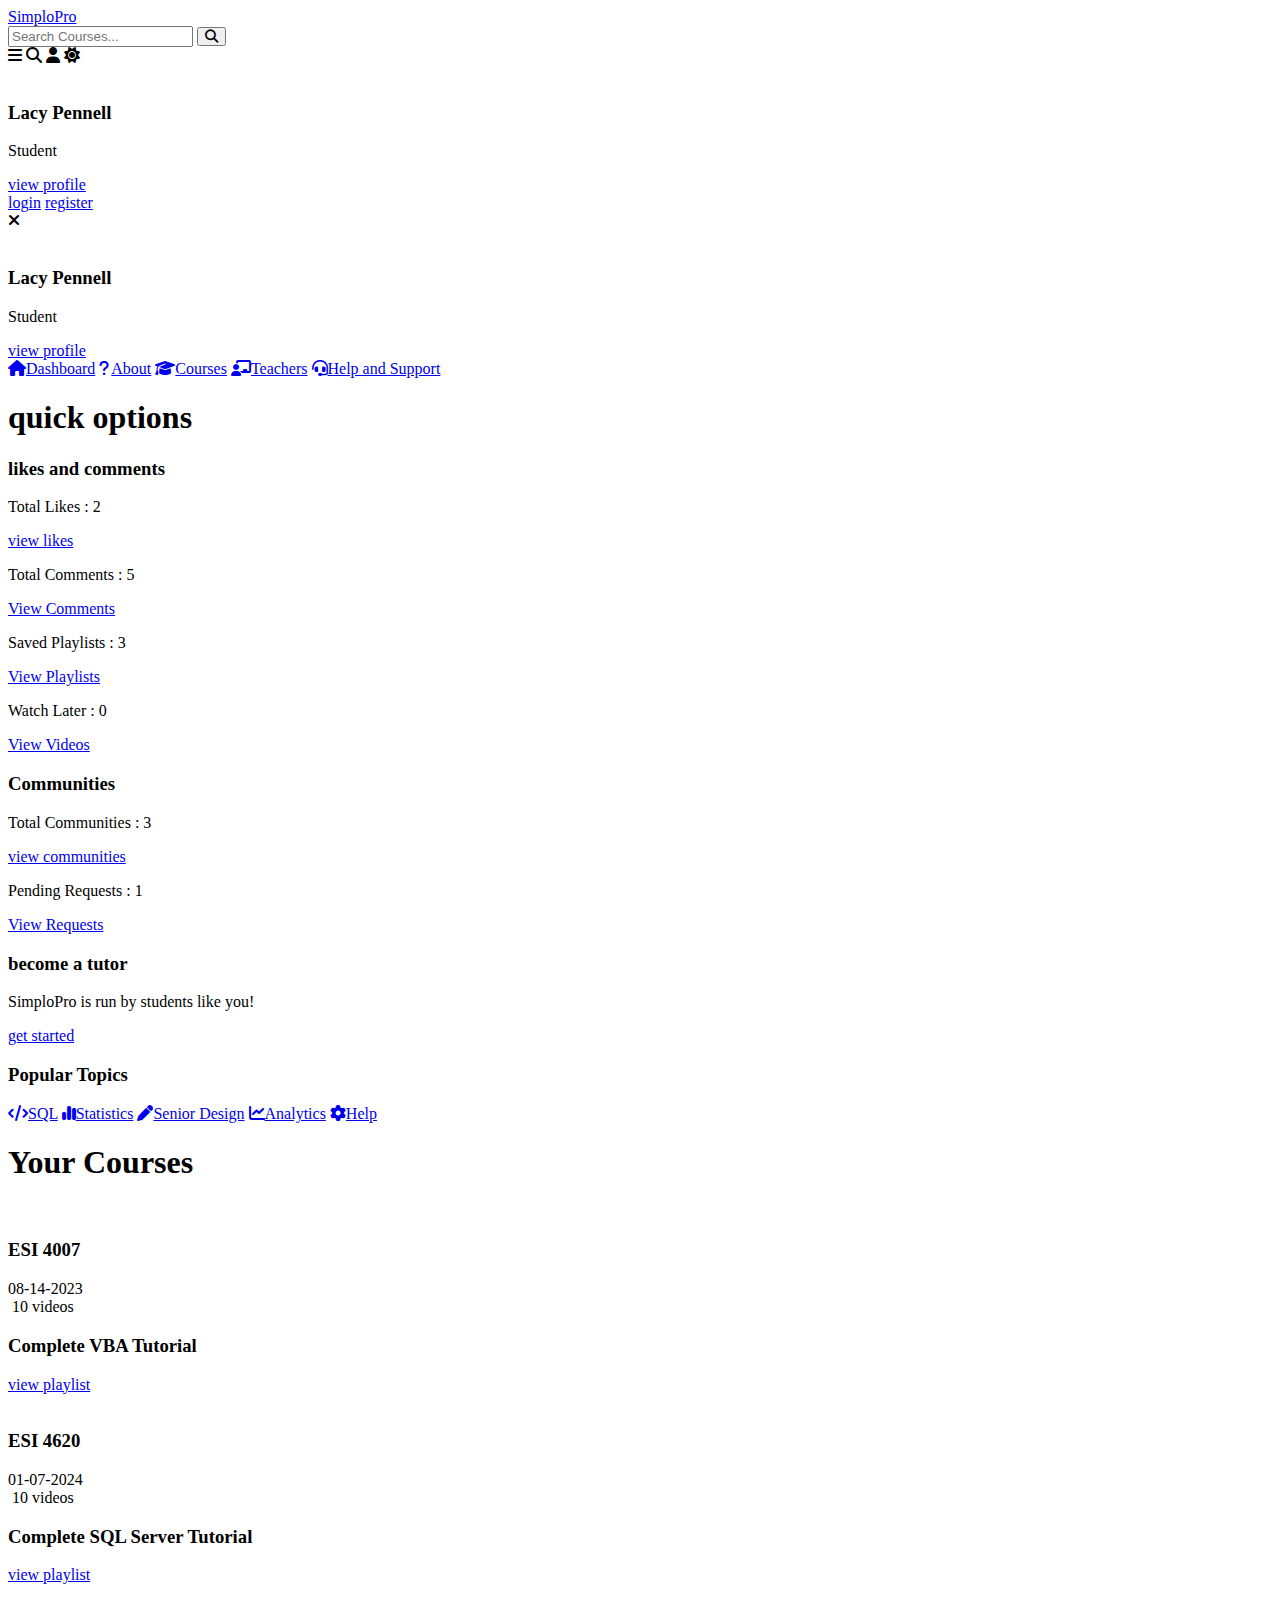
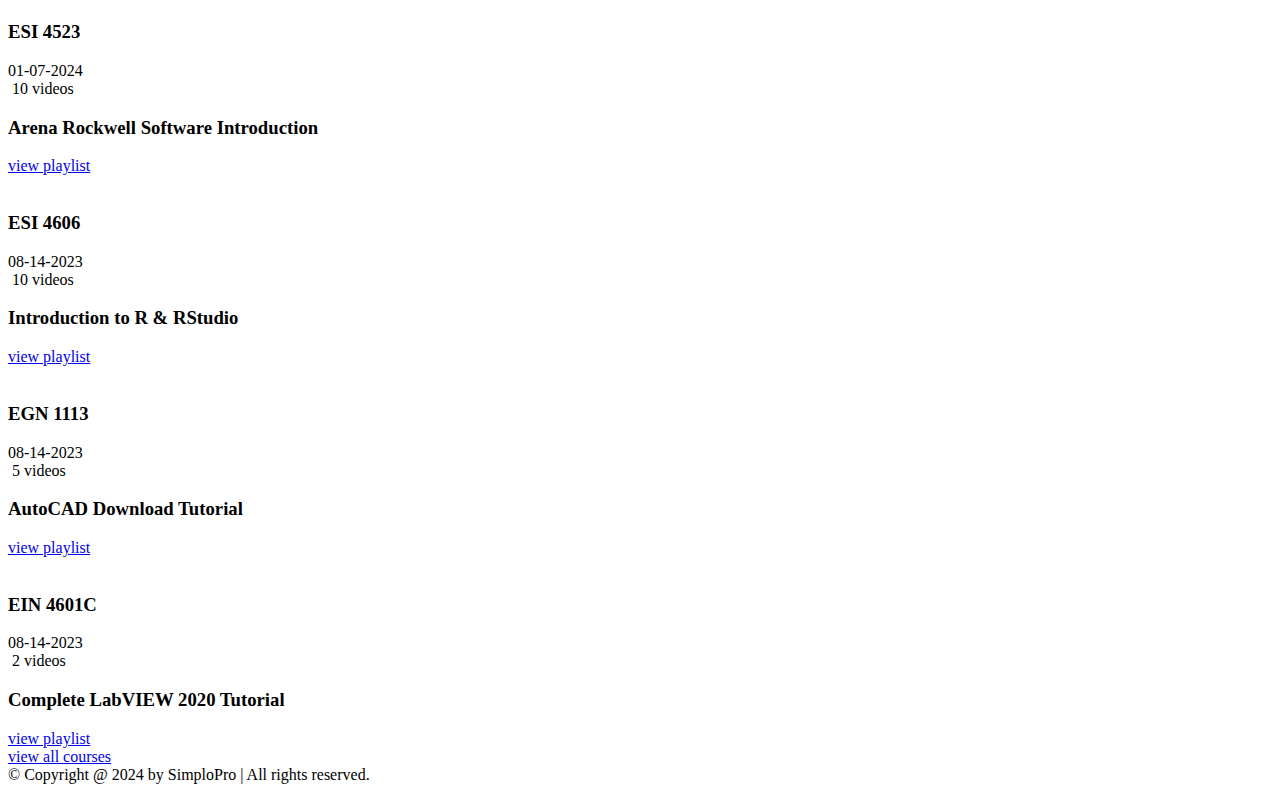
==== index.html @ b9ea4289 "Create index.html" ====
<!DOCTYPE html>
<html lang="en">
<head>
   <meta charset="UTF-8">
   <meta http-equiv="X-UA-Compatible" content="IE=edge">
   <meta name="viewport" content="width=device-width, initial-scale=1.0">
   <title>Dashboard</title>

   <!-- font awesome cdn link  -->
   <link rel="stylesheet" href="https://cdnjs.cloudflare.com/ajax/libs/font-awesome/6.1.2/css/all.min.css">

   <!-- custom css file link  -->
   <link rel="stylesheet" href="CSS/style.css">

</head>
<body>
<header class="header">
   
   <section class="flex">

      <a href="home.html" class="logo">SimploPro</a>

      <form action="search.html" method="post" class="search-form">
         <input type="text" name="search_box" required placeholder="Search Courses..." maxlength="150">
         <button type="submit" class="fas fa-search"></button>
      </form>

      <div class="icons">
         <div id="menu-btn" class="fas fa-bars"></div>
         <div id="search-btn" class="fas fa-search"></div>
         <div id="user-btn" class="fas fa-user"></div>
         <div id="toggle-btn" class="fas fa-sun"></div>
      </div>

      <div class="profile">
         <img src="images/Student_Headshot.png" class="image" alt="">
         <h3 class="name">Lacy Pennell</h3>
         <p class="role">Student</p>
         <a href="profile.html" class="btn">view profile</a>
         <div class="flex-btn">
            <a href="login.html" class="option-btn">login</a>
            <a href="register.html" class="option-btn">register</a>
         </div>
      </div>

   </section>

</header>   

<div class="side-bar">

   <div id="close-btn">
      <i class="fas fa-times"></i>
   </div>

   <div class="profile">
      <img src="images/Student_Headshot.png" class="image" alt="">
      <h3 class="name">Lacy Pennell</h3>
      <p class="role">Student</p>
      <a href="profile.html" class="btn">view profile</a>
   </div>

   <nav class="navbar">
      <a href="home.html"><i class="fas fa-home"></i><span>Dashboard</span></a>
      <a href="about.html"><i class="fas fa-question"></i><span>About</span></a>
      <a href="courses.html"><i class="fas fa-graduation-cap"></i><span>Courses</span></a>
      <a href="teachers.html"><i class="fas fa-chalkboard-user"></i><span>Teachers</span></a>
      <a href="contact.html"><i class="fas fa-headset"></i><span>Help and Support</span></a>
   </nav>

</div>

<section class="home-grid">

   <h1 class="heading">quick options</h1>

   <div class="box-container">

      <div class="box">
         <h3 class="title">likes and comments</h3>
         <p class="likes">Total Likes : <span>2</span></p>
         <a href="#" class="inline-btn">view likes</a>
         <p class="likes">Total Comments : <span>5</span></p>
         <a href="#" class="inline-btn">View Comments</a>
         <p class="likes">Saved Playlists : <span>3</span></p>
         <a href="#" class="inline-btn">View Playlists</a>
         <p class="likes">Watch Later : <span>0</span></p>
         <a href="#" class="inline-btn">View Videos</a>
      </div>

      <div class="box">
         <h3 class="title">Communities</h3>
         <p class="likes">Total Communities : <span>3</span></p>
         <a href="#" class="inline-btn">view communities</a>
         <p class="likes">Pending Requests : <span>1</span></p>
         <a href="#" class="inline-btn">View Requests</a>
      </div>

      <div class="box">
         <h3 class="title">become a tutor</h3>
         <p class="tutor">SimploPro is run by students like you!</p>
         <a href="teachers.html" class="inline-btn">get started</a>
      </div>

      <div class="box">
         <h3 class="title">Popular Topics</h3>
         <div class="flex">
            <a href="#"><i class="fas fa-code"></i><span>SQL</span></a>
            <a href="#"><i class="fas fa-chart-simple"></i><span>Statistics</span></a>
            <a href="#"><i class="fas fa-pen"></i><span>Senior Design</span></a>
            <a href="#"><i class="fas fa-chart-line"></i><span>Analytics</span></a>
            <a href="#"><i class="fas fa-cog"></i><span>Help</span></a>
         </div>
      </div>


   </div>

</section>



<section class="courses">

   <h1 class="heading">Your Courses</h1>

   <div class="box-container">

      <div class="box">
         <div class="tutor">
            <img src="images/USF_Logo.png" alt="">
            <div class="info">
               <h3>ESI 4007</h3>
               <span>08-14-2023</span>
            </div>
         </div>
         <div class="thumb">
            <img src="images/vba2.png" alt="">
            <span>10 videos</span>
         </div>
         <h3 class="title">Complete VBA Tutorial</h3>
         <a href="playlist.html" class="inline-btn">view playlist</a>
      </div>

      <div class="box">
         <div class="tutor">
            <img src="images/USF_Logo.png" alt="">
            <div class="info">
               <h3>ESI 4620</h3>
               <span>01-07-2024</span>
            </div>
         </div>
         <div class="thumb">
            <img src="images/sql.webp" alt="">
            <span>10 videos</span>
         </div>
         <h3 class="title">Complete SQL Server Tutorial</h3>
         <a href="playlist.html" class="inline-btn">view playlist</a>
      </div>

      <div class="box">
         <div class="tutor">
            <img src="images/USF_Logo.png" alt="">
            <div class="info">
               <h3>ESI 4523</h3>
               <span>01-07-2024</span>
            </div>
         </div>
         <div class="thumb">
            <img src="images/arena.png" alt="">
            <span>10 videos</span>
         </div>
         <h3 class="title">Arena Rockwell Software Introduction</h3>
         <a href="playlist.html" class="inline-btn">view playlist</a>
      </div>

      <div class="box">
         <div class="tutor">
            <img src="images/USF_Logo.png" alt="">
            <div class="info">
               <h3>ESI 4606</h3>
               <span>08-14-2023</span>
            </div>
         </div>
         <div class="thumb">
            <img src="images/R.webp" alt="">
            <span>10 videos</span>
         </div>
         <h3 class="title">Introduction to R & RStudio</h3>
         <a href="playlist.html" class="inline-btn">view playlist</a>
      </div>

      <div class="box">
         <div class="tutor">
            <img src="images/USF_Logo.png" alt="">
            <div class="info">
               <h3>EGN 1113</h3>
               <span>08-14-2023</span>
            </div>
         </div>
         <div class="thumb">
            <img src="images/AutoCAD-logo.png" alt="">
            <span>5 videos</span>
         </div>
         <h3 class="title">AutoCAD Download Tutorial</h3>
         <a href="playlist.html" class="inline-btn">view playlist</a>
      </div>

      <div class="box">
         <div class="tutor">
            <img src="images/USF_Logo.png" alt="">
            <div class="info">
               <h3>EIN 4601C</h3>
               <span>08-14-2023</span>
            </div>
         </div>
         <div class="thumb">
            <img src="images/LabVIEW.webp" alt="">
            <span>2 videos</span>
         </div>
         <h3 class="title">Complete LabVIEW 2020 Tutorial</h3>
         <a href="playlist.html" class="inline-btn">view playlist</a>
      </div>

   </div>

   <div class="more-btn">
      <a href="courses.html" class="inline-option-btn">view all courses</a>
   </div>

</section>




<footer class="footer">

   &copy; Copyright @ 2024 by <span>SimploPro</span> | All rights reserved.

</footer>

<!-- TOS Banner -->
<div id="tosBanner" style="display: none;">
   <p>By using this site, you agree to our <a href="/tos">Terms of Service</a>.</p>
   <button onclick="hideTosBanner()">Accept</button>
</div>

<!-- Overlay for Popup -->
<div id="overlay" style="display: none;"></div>
<!-- Cookie Consent Popup -->
<div id="cookieConsentPopup" style="display: none;">
    <p>This website uses cookies to ensure you get the best experience on our website.</p>
    <button onclick="acceptCookies()">Accept</button>
</div>


<!-- custom js file link  -->
<script src="js/script.js"></script>

   
</body>
</html>
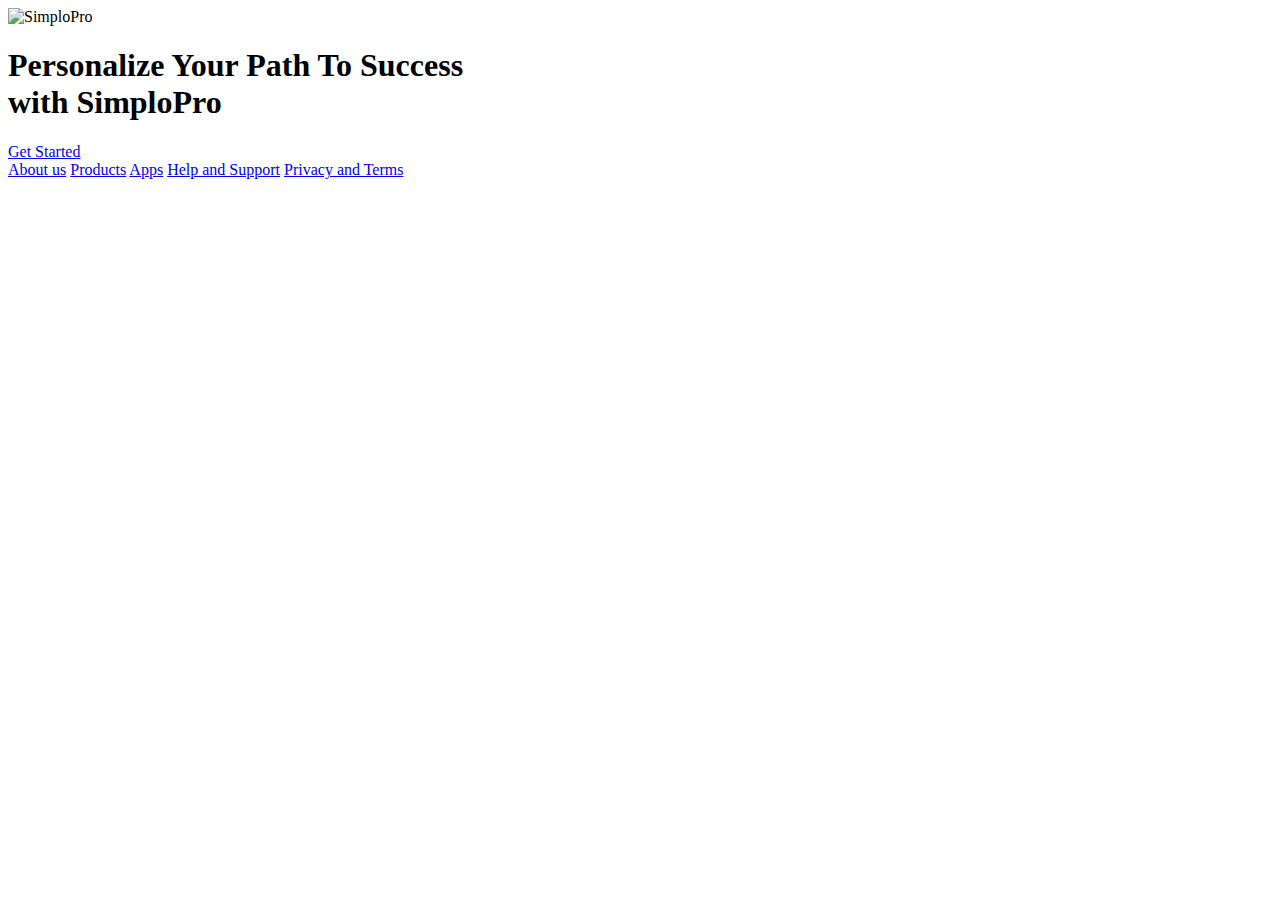
==== commit 8d88714a: "Update index.html" ====
--- a/index.html
+++ b/index.html
@@ -1,262 +1,34 @@
 <!DOCTYPE html>
 <html lang="en">
 <head>
-   <meta charset="UTF-8">
-   <meta http-equiv="X-UA-Compatible" content="IE=edge">
-   <meta name="viewport" content="width=device-width, initial-scale=1.0">
-   <title>Dashboard</title>
-
-   <!-- font awesome cdn link  -->
-   <link rel="stylesheet" href="https://cdnjs.cloudflare.com/ajax/libs/font-awesome/6.1.2/css/all.min.css">
-
-   <!-- custom css file link  -->
-   <link rel="stylesheet" href="CSS/style.css">
-
+    <meta charset="UTF-8">
+    <meta name="viewport" content="width=device-width, initial-scale=1.0">
+    <title>SimploPro</title>
+    <link rel="stylesheet" href="/css/style.css">
 </head>
 <body>
-<header class="header">
-   
-   <section class="flex">
-
-      <a href="home.html" class="logo">SimploPro</a>
-
-      <form action="search.html" method="post" class="search-form">
-         <input type="text" name="search_box" required placeholder="Search Courses..." maxlength="150">
-         <button type="submit" class="fas fa-search"></button>
-      </form>
-
-      <div class="icons">
-         <div id="menu-btn" class="fas fa-bars"></div>
-         <div id="search-btn" class="fas fa-search"></div>
-         <div id="user-btn" class="fas fa-user"></div>
-         <div id="toggle-btn" class="fas fa-sun"></div>
-      </div>
-
-      <div class="profile">
-         <img src="images/Student_Headshot.png" class="image" alt="">
-         <h3 class="name">Lacy Pennell</h3>
-         <p class="role">Student</p>
-         <a href="profile.html" class="btn">view profile</a>
-         <div class="flex-btn">
-            <a href="login.html" class="option-btn">login</a>
-            <a href="register.html" class="option-btn">register</a>
-         </div>
-      </div>
-
-   </section>
-
-</header>   
-
-<div class="side-bar">
-
-   <div id="close-btn">
-      <i class="fas fa-times"></i>
-   </div>
-
-   <div class="profile">
-      <img src="images/Student_Headshot.png" class="image" alt="">
-      <h3 class="name">Lacy Pennell</h3>
-      <p class="role">Student</p>
-      <a href="profile.html" class="btn">view profile</a>
-   </div>
-
-   <nav class="navbar">
-      <a href="home.html"><i class="fas fa-home"></i><span>Dashboard</span></a>
-      <a href="about.html"><i class="fas fa-question"></i><span>About</span></a>
-      <a href="courses.html"><i class="fas fa-graduation-cap"></i><span>Courses</span></a>
-      <a href="teachers.html"><i class="fas fa-chalkboard-user"></i><span>Teachers</span></a>
-      <a href="contact.html"><i class="fas fa-headset"></i><span>Help and Support</span></a>
-   </nav>
-
-</div>
-
-<section class="home-grid">
-
-   <h1 class="heading">quick options</h1>
-
-   <div class="box-container">
-
-      <div class="box">
-         <h3 class="title">likes and comments</h3>
-         <p class="likes">Total Likes : <span>2</span></p>
-         <a href="#" class="inline-btn">view likes</a>
-         <p class="likes">Total Comments : <span>5</span></p>
-         <a href="#" class="inline-btn">View Comments</a>
-         <p class="likes">Saved Playlists : <span>3</span></p>
-         <a href="#" class="inline-btn">View Playlists</a>
-         <p class="likes">Watch Later : <span>0</span></p>
-         <a href="#" class="inline-btn">View Videos</a>
-      </div>
-
-      <div class="box">
-         <h3 class="title">Communities</h3>
-         <p class="likes">Total Communities : <span>3</span></p>
-         <a href="#" class="inline-btn">view communities</a>
-         <p class="likes">Pending Requests : <span>1</span></p>
-         <a href="#" class="inline-btn">View Requests</a>
-      </div>
-
-      <div class="box">
-         <h3 class="title">become a tutor</h3>
-         <p class="tutor">SimploPro is run by students like you!</p>
-         <a href="teachers.html" class="inline-btn">get started</a>
-      </div>
-
-      <div class="box">
-         <h3 class="title">Popular Topics</h3>
-         <div class="flex">
-            <a href="#"><i class="fas fa-code"></i><span>SQL</span></a>
-            <a href="#"><i class="fas fa-chart-simple"></i><span>Statistics</span></a>
-            <a href="#"><i class="fas fa-pen"></i><span>Senior Design</span></a>
-            <a href="#"><i class="fas fa-chart-line"></i><span>Analytics</span></a>
-            <a href="#"><i class="fas fa-cog"></i><span>Help</span></a>
-         </div>
-      </div>
-
-
-   </div>
-
-</section>
-
-
-
-<section class="courses">
-
-   <h1 class="heading">Your Courses</h1>
-
-   <div class="box-container">
-
-      <div class="box">
-         <div class="tutor">
-            <img src="images/USF_Logo.png" alt="">
-            <div class="info">
-               <h3>ESI 4007</h3>
-               <span>08-14-2023</span>
+    <header>
+        <div class="header-content">
+            <img src="images/timus18-removebg-preview.png" alt="SimploPro" class="logo">
+        </div>
+    </header>
+    <main>
+        <div class="hero">
+            <h1>Personalize Your Path To Success<br>with SimploPro</h1>
+            <div class="hero-decoration">
+                <!-- Placeholder for decorations -->
+                <a href="register.html" class="get-started-button">Get Started</a>
             </div>
-         </div>
-         <div class="thumb">
-            <img src="images/vba2.png" alt="">
-            <span>10 videos</span>
-         </div>
-         <h3 class="title">Complete VBA Tutorial</h3>
-         <a href="playlist.html" class="inline-btn">view playlist</a>
-      </div>
-
-      <div class="box">
-         <div class="tutor">
-            <img src="images/USF_Logo.png" alt="">
-            <div class="info">
-               <h3>ESI 4620</h3>
-               <span>01-07-2024</span>
-            </div>
-         </div>
-         <div class="thumb">
-            <img src="images/sql.webp" alt="">
-            <span>10 videos</span>
-         </div>
-         <h3 class="title">Complete SQL Server Tutorial</h3>
-         <a href="playlist.html" class="inline-btn">view playlist</a>
-      </div>
-
-      <div class="box">
-         <div class="tutor">
-            <img src="images/USF_Logo.png" alt="">
-            <div class="info">
-               <h3>ESI 4523</h3>
-               <span>01-07-2024</span>
-            </div>
-         </div>
-         <div class="thumb">
-            <img src="images/arena.png" alt="">
-            <span>10 videos</span>
-         </div>
-         <h3 class="title">Arena Rockwell Software Introduction</h3>
-         <a href="playlist.html" class="inline-btn">view playlist</a>
-      </div>
-
-      <div class="box">
-         <div class="tutor">
-            <img src="images/USF_Logo.png" alt="">
-            <div class="info">
-               <h3>ESI 4606</h3>
-               <span>08-14-2023</span>
-            </div>
-         </div>
-         <div class="thumb">
-            <img src="images/R.webp" alt="">
-            <span>10 videos</span>
-         </div>
-         <h3 class="title">Introduction to R & RStudio</h3>
-         <a href="playlist.html" class="inline-btn">view playlist</a>
-      </div>
-
-      <div class="box">
-         <div class="tutor">
-            <img src="images/USF_Logo.png" alt="">
-            <div class="info">
-               <h3>EGN 1113</h3>
-               <span>08-14-2023</span>
-            </div>
-         </div>
-         <div class="thumb">
-            <img src="images/AutoCAD-logo.png" alt="">
-            <span>5 videos</span>
-         </div>
-         <h3 class="title">AutoCAD Download Tutorial</h3>
-         <a href="playlist.html" class="inline-btn">view playlist</a>
-      </div>
-
-      <div class="box">
-         <div class="tutor">
-            <img src="images/USF_Logo.png" alt="">
-            <div class="info">
-               <h3>EIN 4601C</h3>
-               <span>08-14-2023</span>
-            </div>
-         </div>
-         <div class="thumb">
-            <img src="images/LabVIEW.webp" alt="">
-            <span>2 videos</span>
-         </div>
-         <h3 class="title">Complete LabVIEW 2020 Tutorial</h3>
-         <a href="playlist.html" class="inline-btn">view playlist</a>
-      </div>
-
-   </div>
-
-   <div class="more-btn">
-      <a href="courses.html" class="inline-option-btn">view all courses</a>
-   </div>
-
-</section>
-
-
-
-
-<footer class="footer">
-
-   &copy; Copyright @ 2024 by <span>SimploPro</span> | All rights reserved.
-
-</footer>
-
-<!-- TOS Banner -->
-<div id="tosBanner" style="display: none;">
-   <p>By using this site, you agree to our <a href="/tos">Terms of Service</a>.</p>
-   <button onclick="hideTosBanner()">Accept</button>
-</div>
-
-<!-- Overlay for Popup -->
-<div id="overlay" style="display: none;"></div>
-<!-- Cookie Consent Popup -->
-<div id="cookieConsentPopup" style="display: none;">
-    <p>This website uses cookies to ensure you get the best experience on our website.</p>
-    <button onclick="acceptCookies()">Accept</button>
-</div>
-
-
-<!-- custom js file link  -->
-<script src="js/script.js"></script>
-
-   
+        </div>
+    </main>
+    <footer>
+        <div class="footer-links">
+            <a href="#">About us</a>
+            <a href="#">Products</a>
+            <a href="#">Apps</a>
+            <a href="#">Help and Support</a>
+            <a href="#">Privacy and Terms</a>
+        </div>
+    </footer>
 </body>
-</html>+</html>
